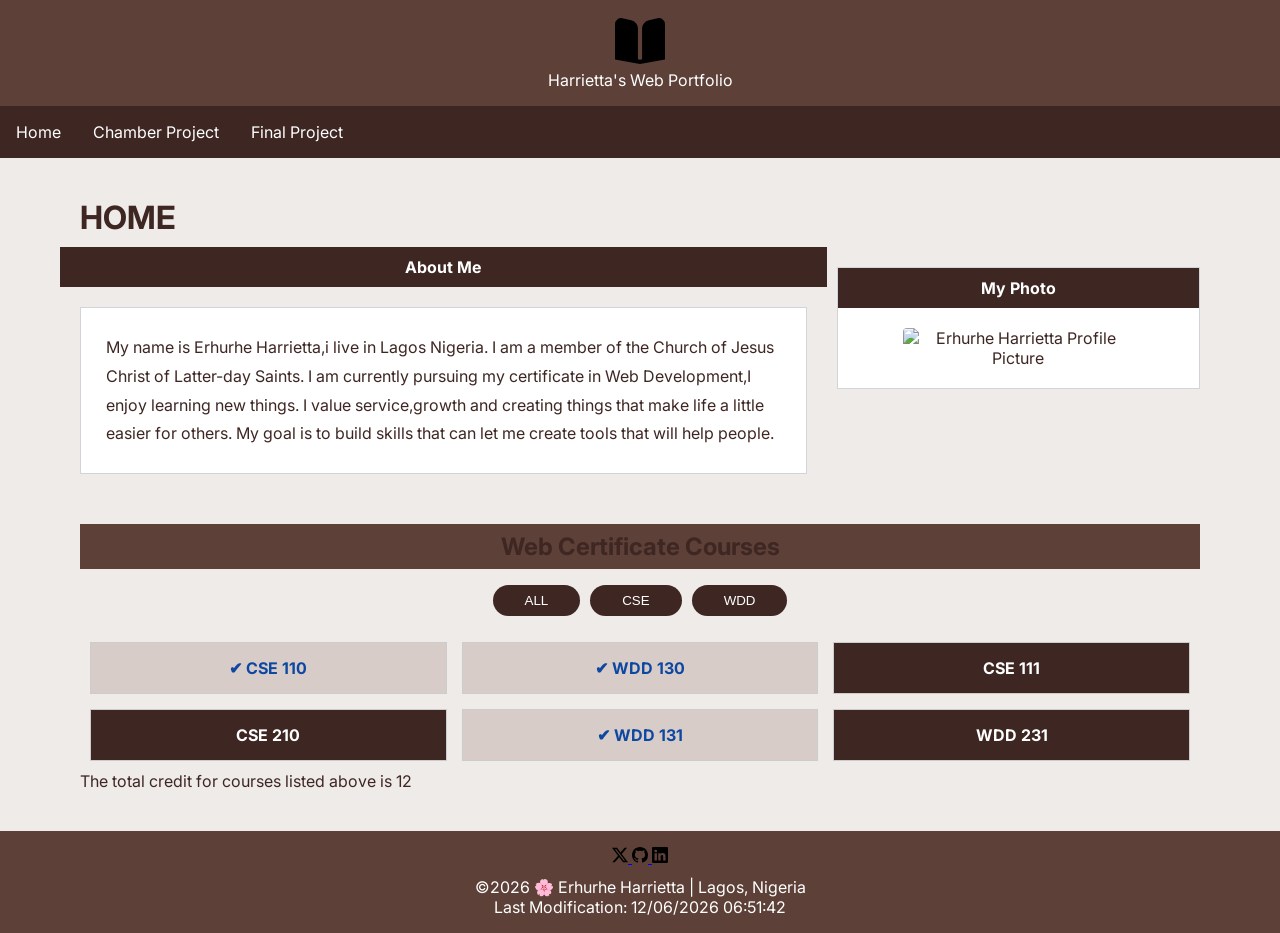
==== index.html @ 8716f910 "hjjkmjnh" ====
<!DOCTYPE html>
<html lang="en-US">
<head>
    <meta charset="UTF-8">
    <meta name="viewport" content="width=device-width, initial-scale=1.0">
    <title>Harrietta's Web Portfolio - WDD 231</title>
    <meta name="description" content="Course home page for WDD 231 featuring course links and profile information.">
    
    <meta name="author" content="<span>Erhurhe Harrietta</span>">
    
    <!-- Google Fonts API -->
    <link rel="preconnect" href="https://fonts.googleapis.com">
    <link rel="preconnect" href="https://fonts.gstatic.com" crossorigin>
    <link href="https://fonts.googleapis.com/css2?family=Inter:wght@400;700&display=swap" rel="stylesheet">

    
    <link rel="stylesheet" href="styles/index.css">
    <link rel="stylesheet" href="styles/index-large.css">
    
    <script src="scripts/index.js" defer></script>
</head>
<body>

    <header>
        <div class="header-content">
            <img src="images/logo.svg" alt="Site Logo" width="50">
            <div class="Site-title" >Harrietta's Web Portfolio</div>
        </div>

        <button id="menu-toggle" aria-label="Open Menu">☰</button>
    </header>

    <nav>
        <ul>
            <li><a href="#" class="active">Home</a></li>
            <li><a href="chamber/index.html">Chamber Project</a></li>
            <li><a href="project/index.html">Final Project</a></li>
        </ul>
    </nav>

    <main>
        <h1>HOME</h1>
        <section class="about">
            <h2>About Me</h2>
            <p>My name is Erhurhe Harrietta,i live in Lagos Nigeria. I am a member of the Church of Jesus Christ of Latter-day Saints.
               I am currently pursuing my certificate in Web Development,I enjoy learning new things.
               I value service,growth and creating things that make life a little easier for others.
               My goal is to build skills that can let me create tools that will help people.
        </section>

        <section class="photo">
            <h2>My Photo</h2>
            <img src="images/harrietta.jpg" alt="Erhurhe Harrietta Profile Picture">
        </section>

        <section class="courses">
            <h2>Web Certificate Courses</h2>
            
            <div class="filters">
                <button id="all">ALL</button>
                <button id="cse">CSE</button>
                <button id="wdd">WDD</button>
            </div>
            
            <div class="course-list"></div>
            
            <p id="total-credits"></p>
        </section>
    </main>

    <footer>
        <div class="social">
            <a href="https://Twitter.com/Harrietta" target="_blank" rel="noopener">
                <img src="images/twitter-x.svg" alt="X (Twitter)">
            </a>
            <a href="https://github.com/Harrietta18" target="_blank" rel="noopener">
                <img src="images/github.svg" alt="GitHub">
            </a>
            <a href="https://linkedin.com/in/Harrietta" target="_blank" rel="noopener">
                <img src="images/linkedin.svg" alt="LinkedIn">
            </a>
        </div>

        <div class="footer-info">
            <p>
                &copy;<span id="currentyear"></span> 🌸 Erhurhe Harrietta | Lagos, Nigeria
            </p>
            <p id="lastModified"></p>
        </div>
    </footer>

</body>
</html>
---- styles/index.css ----
:root {
    --primary-color: #5D4037; /* Deep Brown */
    --accent-color: #FFECB3;  /* Soft Cream/Amber */
    --text-on-dark: #ffffff;
    --text-on-light: #3E2723; /* Darker Brown */
    --bg-color: #EFEBE9;      /* Very Light Brown/Grey */
    --completed-bg: #D7CCC8;  /* Light Cocoa for completed courses */
    --not-completed-bg: #3E2723; /* Dark Brown for remaining */
}

* {
    box-sizing: border-box;
    margin: 0;
    padding: 0;
}

body {
    font-family: 'Inter', sans-serif;
    background-color: var(--bg-color);
    color: var(--text-on-light);
}

header, footer {
    background-color: var(--primary-color);
    color: var(--text-on-dark);
    padding: 1rem;
    text-align: center;
}

/* Nav styling */
nav {
    background-color: #3E2723;
}

nav ul {
    list-style: none;
    display: none; /* Hidden for mobile hamburger */
}

nav ul.open {
    display: block;
}

nav a {
    display: block;
    background-color: #3E2723;
    color: white;
    padding: 1rem;
    text-decoration: none;
    text-align: center;
    transition:0.3s;
}

/* Course Section Styling */
.courses h2 {
    background-color: var(--primary-color);
    color: var(--white);
    padding: 0.5rem;
    text-align: center;
}

.filters {
    display: flex;
    justify-content: center;
    gap: 10px;
    margin: 1rem 0;
}

.filters button {
    padding: 0.5rem 2rem;
    background-color: #3E2723;
    color: white;
    border: none;
    border-radius: 20px; /* Rounded pill shape from screenshot */
    cursor: pointer;
}

.course-list {
    display: grid;
    grid-template-columns: 1fr;
    gap: 10px;
    padding: 10px;
}

.course-card {
    padding: 15px;
    border: 1px solid #ccc;
    text-align: center;
    font-weight: bold;
}

/* Progress Colors */
.course-card.completed {
    background-color: var(--completed-bg);
    color: #0d47a1; 
}

.course-card.not-completed {
    background-color: var(--not-completed-bg);
    color: white;
}

nav a:active {
    background-color: #EFEBE9;
    font-weight: bold;
    color: #3E2723;
}

nav a:hover {
    background-color: #ffffff;
    color: #3E2723;
}
---- styles/index-large.css ----
/* --- Desktop Layout (min-width: 768px) --- */
@media (min-width: 768px) {
    /* Horizontal Navigation */
    nav ul {
        display: flex;
        justify-content: flex-start;
        background-color: #3E2723; /* Dark brown */
    }

    #menu-toggle {
        display: none; /* Hide hamburger menu on desktop */
    }

    /* Main Grid Layout */
    main {
        display: grid;
        grid-template-columns: 2fr 1fr; 
        gap: 30px;
        padding: 40px;
        max-width: 1200px;
        margin: 0 auto;
        align-items: start; /* Prevents containers from stretching vertically */
    }

   
    .page-title {
        grid-column: 1 / 3;
        margin-bottom:20px ;
        border-bottom: 2px solid #3E2723;
    }

    /* About Me Section Layout */
    .about {
        grid-column: 1 / 2;
    }

    .about p {
        background-color: #ffffff;
        padding: 25px;
        border: 1px solid #d1d5db;
        line-height: 1.8;
        height: 100%;
    }

    /* Student Photo Section Layout */
    .photo {
        grid-column: 2 / 3;
        background-color: #ffffff;
        border: 1px solid #d1d5db;
        padding: 20px;
        text-align: center;
    }

    .photo img {
        width: 100%;
        max-width: 230px; 
        height: auto;
        display: block;
        margin: 0 auto;
        border-radius: 4px;
    }

    /* Section Headers (The Brown Labels) */
    .about h2, .photo h2 {
        background-color: #3E2723; /* Dark brown label */
        color: #ffffff;
        margin: -20px -20px 20px -20px; /* Pulls header to edges of the white box */
        padding: 10px;
        font-size: 1rem;
        text-align: center;
    }

    /* Web Certificate Courses Layout */
    .courses {
        grid-column: 1 / 3; /* Spans across both columns */
        margin-top: 20px;
    }

    .course-list {
        display: grid;
        grid-template-columns: repeat(3, 1fr); /* 3 boxes per row */
        gap: 15px;
    }

    /* Footer styling adjustment for desktop */
    footer {
        display: flex;
        flex-direction: column;
        align-items: center;
        gap: 10px;
    }


    
}
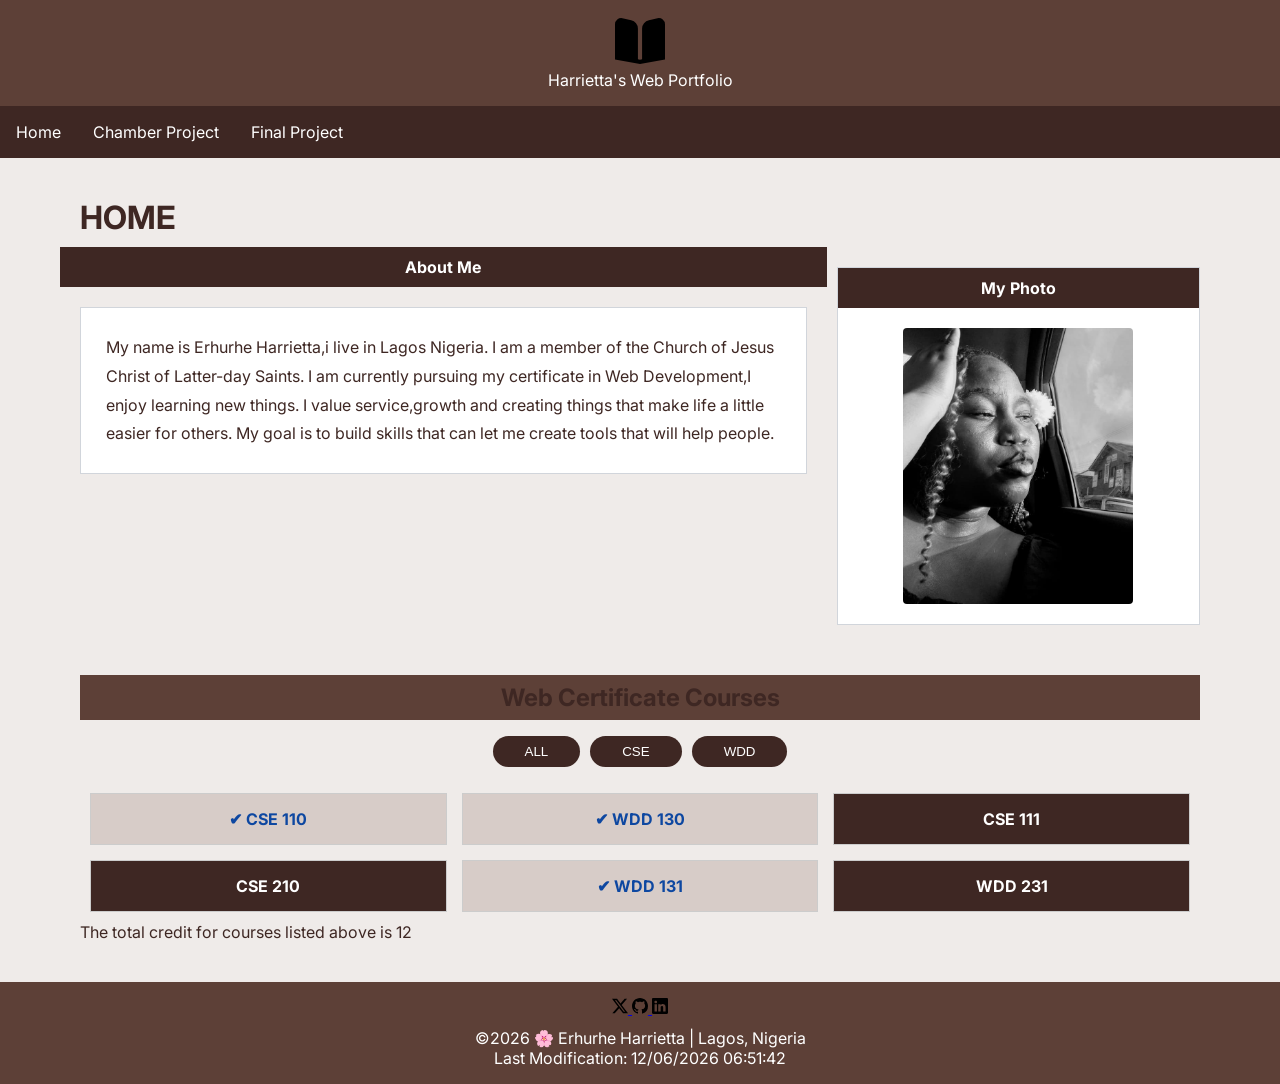
==== commit 3c73fa1a: "change the image" ====
--- a/index.html
+++ b/index.html
@@ -45,12 +45,12 @@
             <p>My name is Erhurhe Harrietta,i live in Lagos Nigeria. I am a member of the Church of Jesus Christ of Latter-day Saints.
                I am currently pursuing my certificate in Web Development,I enjoy learning new things.
                I value service,growth and creating things that make life a little easier for others.
-               My goal is to build skills that can let me create tools that will help people.
+               My goal is to build skills that can let me create tools that will help people.</p>
         </section>
 
         <section class="photo">
             <h2>My Photo</h2>
-            <img src="images/harrietta.jpg" alt="Erhurhe Harrietta Profile Picture">
+            <img src="images/erhurhe.jpg" alt="Erhurhe Harrietta Profile Picture">
         </section>
 
         <section class="courses">
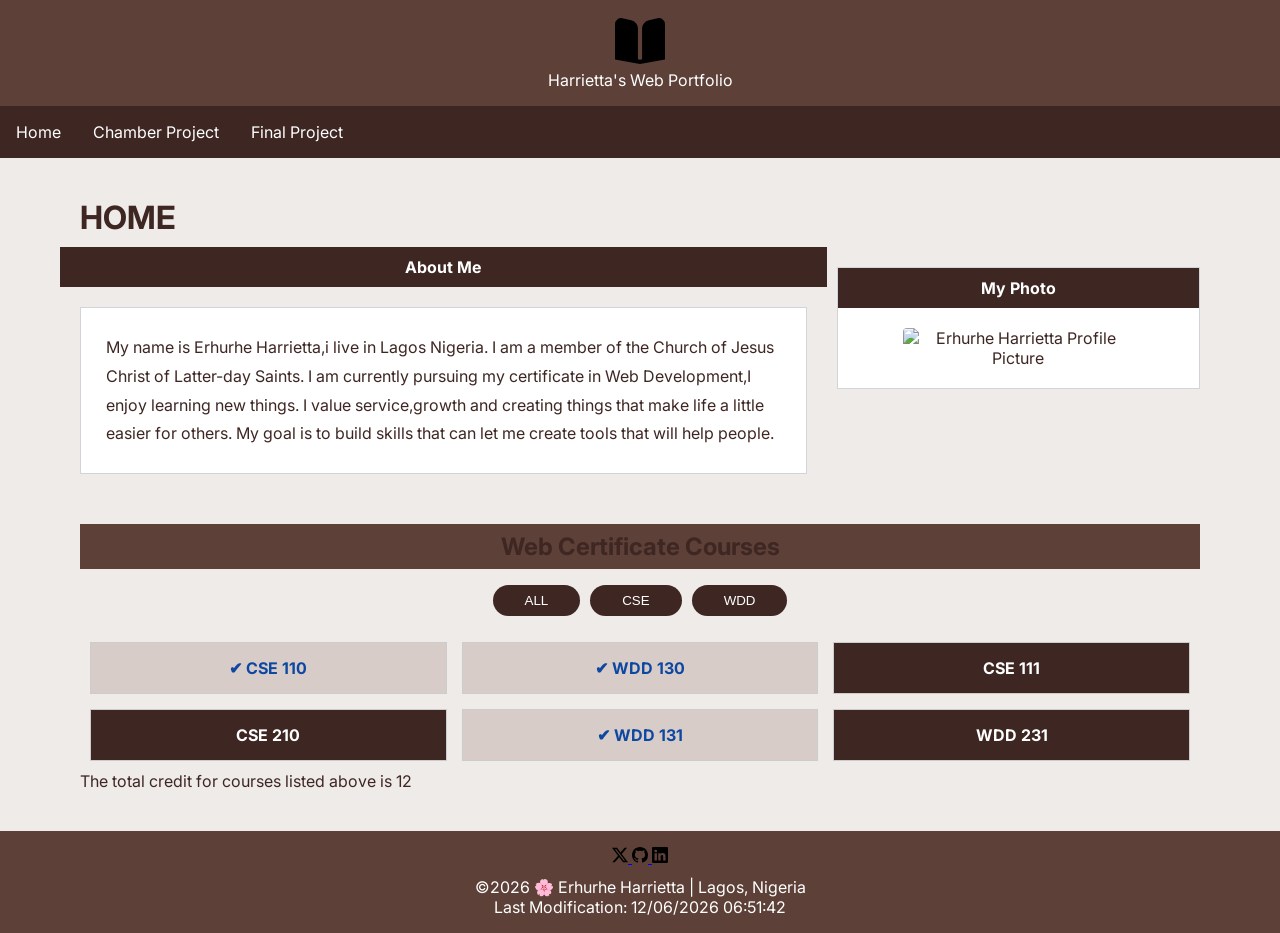
==== commit cc23768e: "m, ,kl" ====
--- a/index.html
+++ b/index.html
@@ -50,7 +50,7 @@
 
         <section class="photo">
             <h2>My Photo</h2>
-            <img src="images/erhurhe.jpg" alt="Erhurhe Harrietta Profile Picture">
+            <img src="images/harrietta.jpg" alt="Erhurhe Harrietta Profile Picture">
         </section>
 
         <section class="courses">
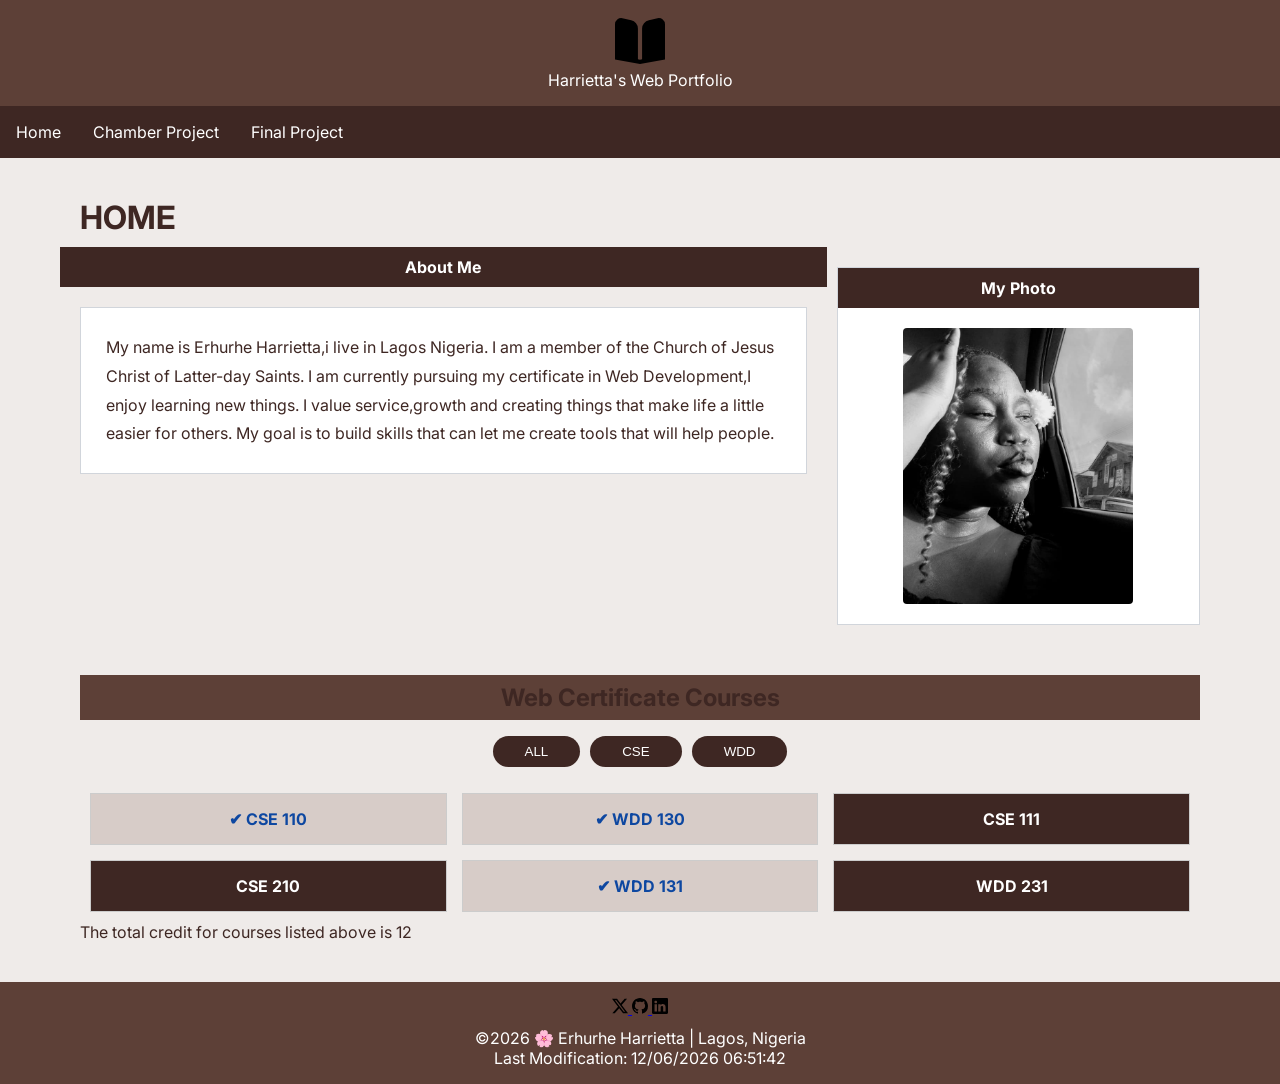
==== commit 066cdc97: ",m," ====
--- a/index.html
+++ b/index.html
@@ -50,7 +50,7 @@
 
         <section class="photo">
             <h2>My Photo</h2>
-            <img src="images/harrietta.jpg" alt="Erhurhe Harrietta Profile Picture">
+            <img src="images/erhurhe.jpg" alt="Erhurhe Harrietta Profile Picture">
         </section>
 
         <section class="courses">
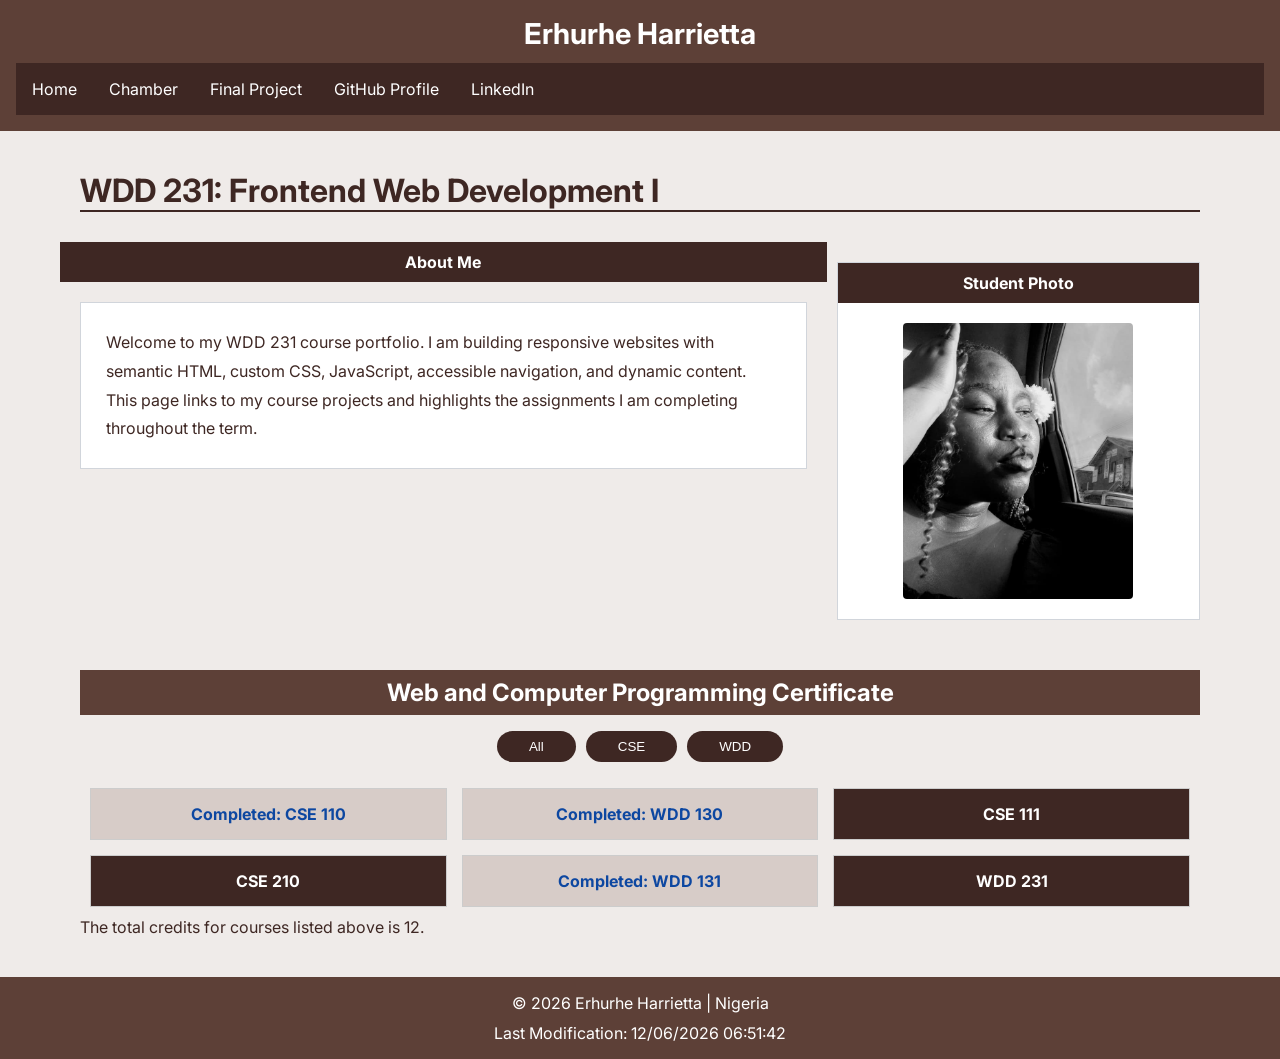
==== commit b9c31bdd: "hjkdj" ====
--- a/index.html
+++ b/index.html
@@ -1,93 +1,74 @@
 <!DOCTYPE html>
-<html lang="en-US">
+<html lang="en">
 <head>
     <meta charset="UTF-8">
     <meta name="viewport" content="width=device-width, initial-scale=1.0">
-    <title>Harrietta's Web Portfolio - WDD 231</title>
-    <meta name="description" content="Course home page for WDD 231 featuring course links and profile information.">
-    
-    <meta name="author" content="<span>Erhurhe Harrietta</span>">
-    
-    <!-- Google Fonts API -->
+
+    <title>WDD 231 Course Portfolio | Erhurhe Harrietta</title>
+    <meta name="description" content="Erhurhe Harrietta's WDD 231 course portfolio with projects, learning activities, and web development assignments.">
+    <meta name="author" content="Erhurhe Harrietta">
+
+    <meta property="og:title" content="WDD 231 Course Portfolio | Erhurhe Harrietta">
+    <meta property="og:description" content="Explore Erhurhe Harrietta's WDD 231 portfolio, including course projects, learning activities, and web development work.">
+    <meta property="og:image" content="https://harrietta18.github.io/wdd231/images/erhurhe.jpg">
+    <meta property="og:url" content="https://harrietta18.github.io/wdd231/">
+    <meta property="og:type" content="website">
+
+    <link rel="icon" href="images/logo.svg" type="image/svg+xml">
     <link rel="preconnect" href="https://fonts.googleapis.com">
     <link rel="preconnect" href="https://fonts.gstatic.com" crossorigin>
-    <link href="https://fonts.googleapis.com/css2?family=Inter:wght@400;700&display=swap" rel="stylesheet">
-
-    
+    <link href="https://fonts.googleapis.com/css2?family=Inter:wght@400;600;700&display=swap" rel="stylesheet">
     <link rel="stylesheet" href="styles/index.css">
     <link rel="stylesheet" href="styles/index-large.css">
-    
     <script src="scripts/index.js" defer></script>
 </head>
 <body>
-
     <header>
-        <div class="header-content">
-            <img src="images/logo.svg" alt="Site Logo" width="50">
-            <div class="Site-title" >Harrietta's Web Portfolio</div>
-        </div>
-
-        <button id="menu-toggle" aria-label="Open Menu">☰</button>
+        <p class="site-name">Erhurhe Harrietta</p>
+        <button id="menu-toggle" type="button" aria-label="Toggle navigation" aria-expanded="false">Menu</button>
+        <nav aria-label="Primary navigation">
+            <ul>
+                <li><a href="index.html">Home</a></li>
+                <li><a href="chamber/index.html">Chamber</a></li>
+                <li><a href="final/index.html">Final Project</a></li>
+                <li><a href="https://github.com/Harrietta18" target="_blank" rel="noopener noreferrer">GitHub Profile</a></li>
+                <li><a href="https://linkedin.com/" target="_blank" rel="noopener noreferrer">LinkedIn</a></li>
+            </ul>
+        </nav>
     </header>
 
-    <nav>
-        <ul>
-            <li><a href="#" class="active">Home</a></li>
-            <li><a href="chamber/index.html">Chamber Project</a></li>
-            <li><a href="project/index.html">Final Project</a></li>
-        </ul>
-    </nav>
+    <main>
+        <h1 class="page-title">WDD 231: Frontend Web Development I</h1>
 
-    <main>
-        <h1>HOME</h1>
         <section class="about">
             <h2>About Me</h2>
-            <p>My name is Erhurhe Harrietta,i live in Lagos Nigeria. I am a member of the Church of Jesus Christ of Latter-day Saints.
-               I am currently pursuing my certificate in Web Development,I enjoy learning new things.
-               I value service,growth and creating things that make life a little easier for others.
-               My goal is to build skills that can let me create tools that will help people.</p>
+            <p>
+                Welcome to my WDD 231 course portfolio. I am building responsive websites with semantic HTML,
+                custom CSS, JavaScript, accessible navigation, and dynamic content. This page links to my
+                course projects and highlights the assignments I am completing throughout the term.
+            </p>
         </section>
 
         <section class="photo">
-            <h2>My Photo</h2>
-            <img src="images/erhurhe.jpg" alt="Erhurhe Harrietta Profile Picture">
+            <h2>Student Photo</h2>
+            <img src="images/erhurhe.jpg" alt="Portrait of Erhurhe Harrietta" width="300" height="300">
         </section>
 
         <section class="courses">
-            <h2>Web Certificate Courses</h2>
-            
-            <div class="filters">
-                <button id="all">ALL</button>
-                <button id="cse">CSE</button>
-                <button id="wdd">WDD</button>
+            <h2>Web and Computer Programming Certificate</h2>
+            <div class="filters" role="group" aria-label="Filter course list">
+                <button id="all" type="button">All</button>
+                <button id="cse" type="button">CSE</button>
+                <button id="wdd" type="button">WDD</button>
             </div>
-            
-            <div class="course-list"></div>
-            
+            <div class="course-list" aria-live="polite"></div>
             <p id="total-credits"></p>
         </section>
     </main>
 
     <footer>
-        <div class="social">
-            <a href="https://Twitter.com/Harrietta" target="_blank" rel="noopener">
-                <img src="images/twitter-x.svg" alt="X (Twitter)">
-            </a>
-            <a href="https://github.com/Harrietta18" target="_blank" rel="noopener">
-                <img src="images/github.svg" alt="GitHub">
-            </a>
-            <a href="https://linkedin.com/in/Harrietta" target="_blank" rel="noopener">
-                <img src="images/linkedin.svg" alt="LinkedIn">
-            </a>
-        </div>
-
-        <div class="footer-info">
-            <p>
-                &copy;<span id="currentyear"></span> 🌸 Erhurhe Harrietta | Lagos, Nigeria
-            </p>
-            <p id="lastModified"></p>
-        </div>
+        <p>&copy; <span id="currentyear"></span> Erhurhe Harrietta | Nigeria</p>
+        <p id="lastModified"></p>
     </footer>
-
 </body>
-</html>+</html>
--- a/styles/index.css
+++ b/styles/index.css
@@ -27,6 +27,12 @@
     text-align: center;
 }
 
+.site-name {
+    font-size: 1.8rem;
+    font-weight: 700;
+    margin-bottom: 0.75rem;
+}
+
 /* Nav styling */
 nav {
     background-color: #3E2723;
@@ -54,7 +60,7 @@
 /* Course Section Styling */
 .courses h2 {
     background-color: var(--primary-color);
-    color: var(--white);
+    color: var(--text-on-dark);
     padding: 0.5rem;
     text-align: center;
 }
@@ -109,4 +115,4 @@
 nav a:hover {
     background-color: #ffffff;
     color: #3E2723;
-}+}
